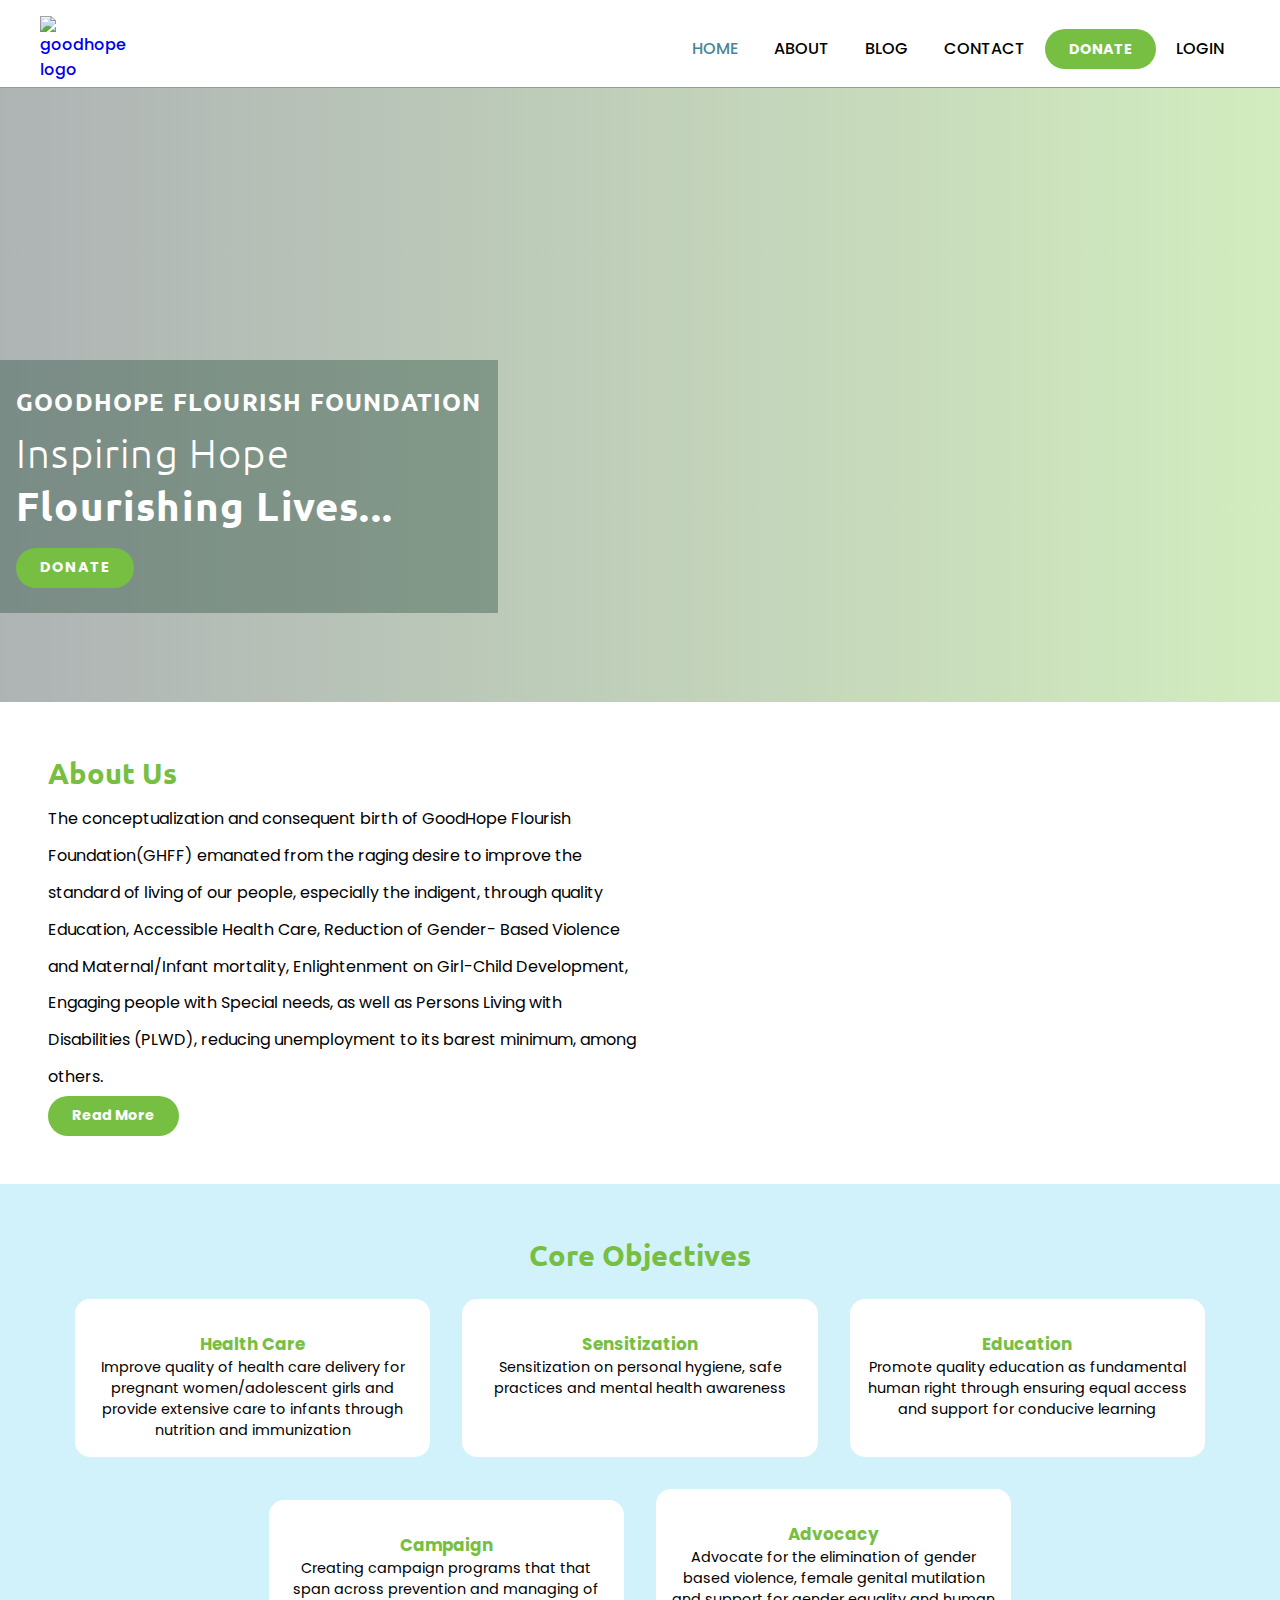
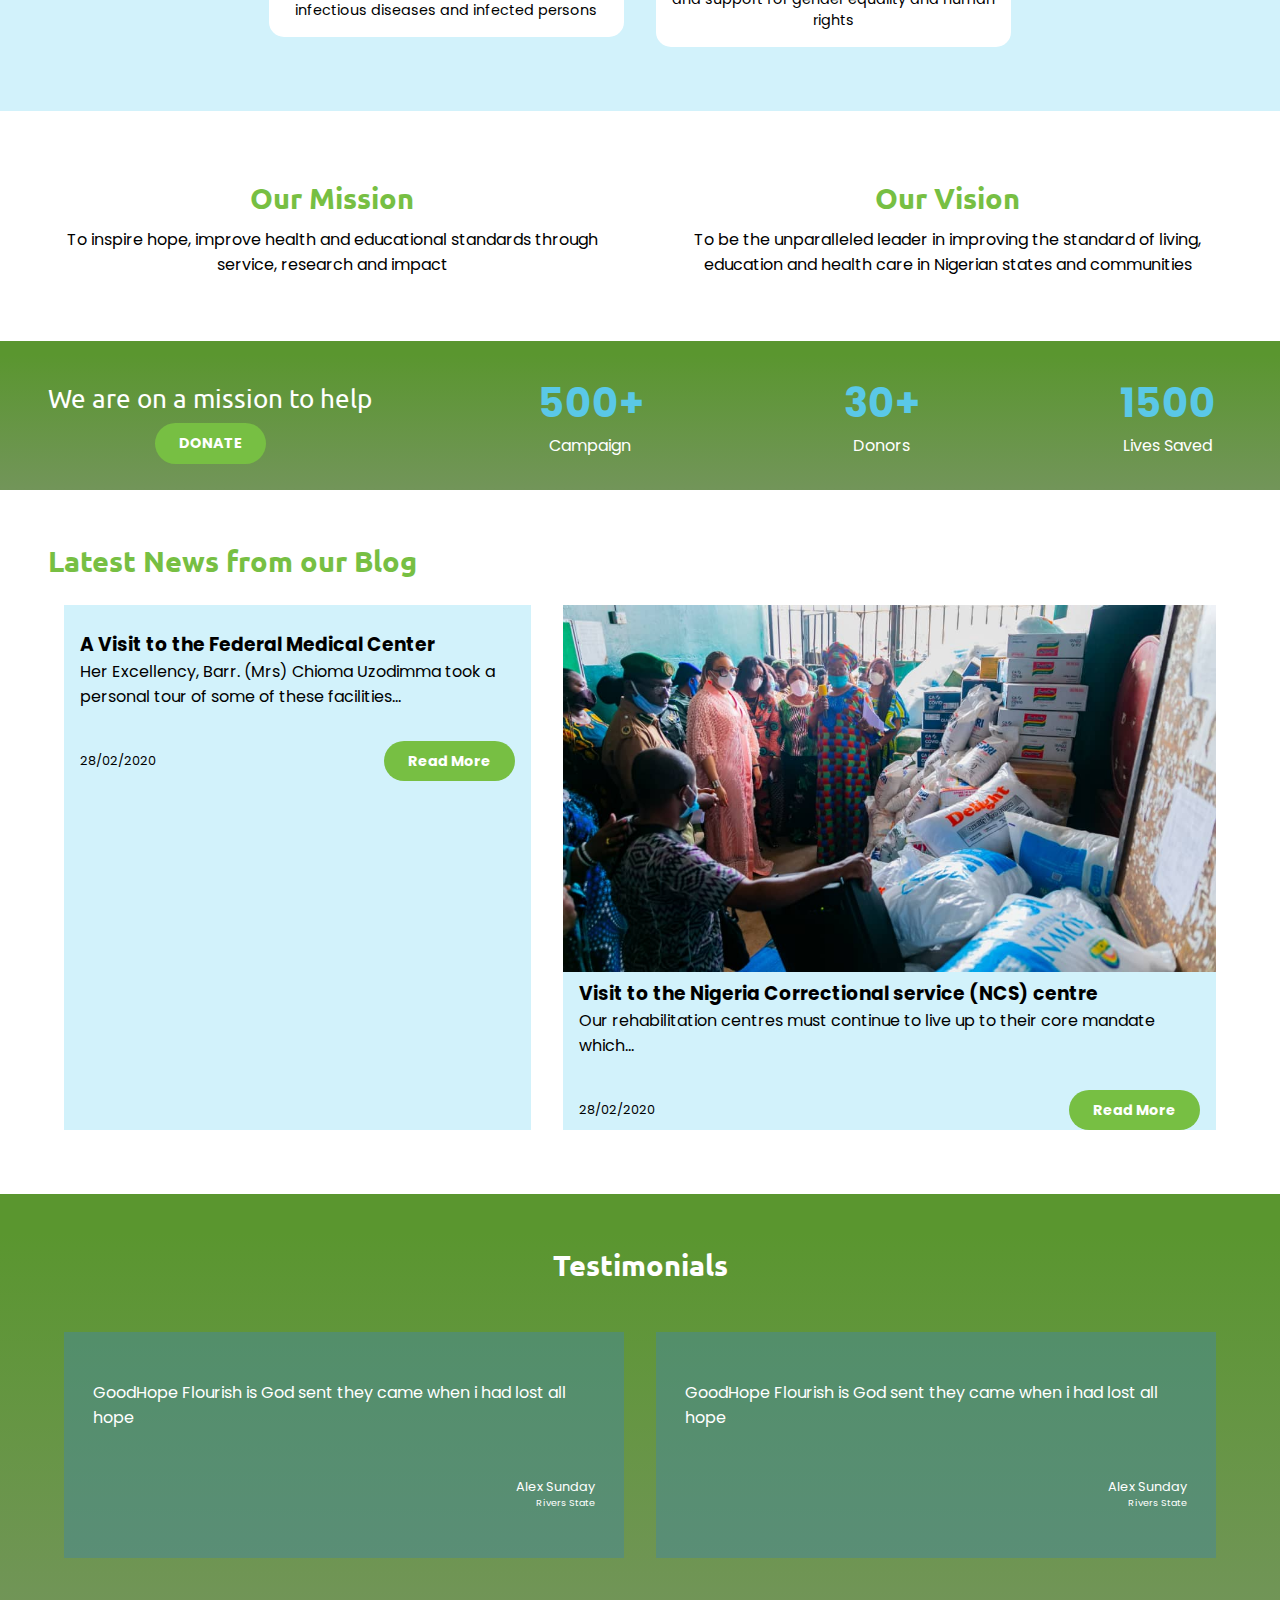
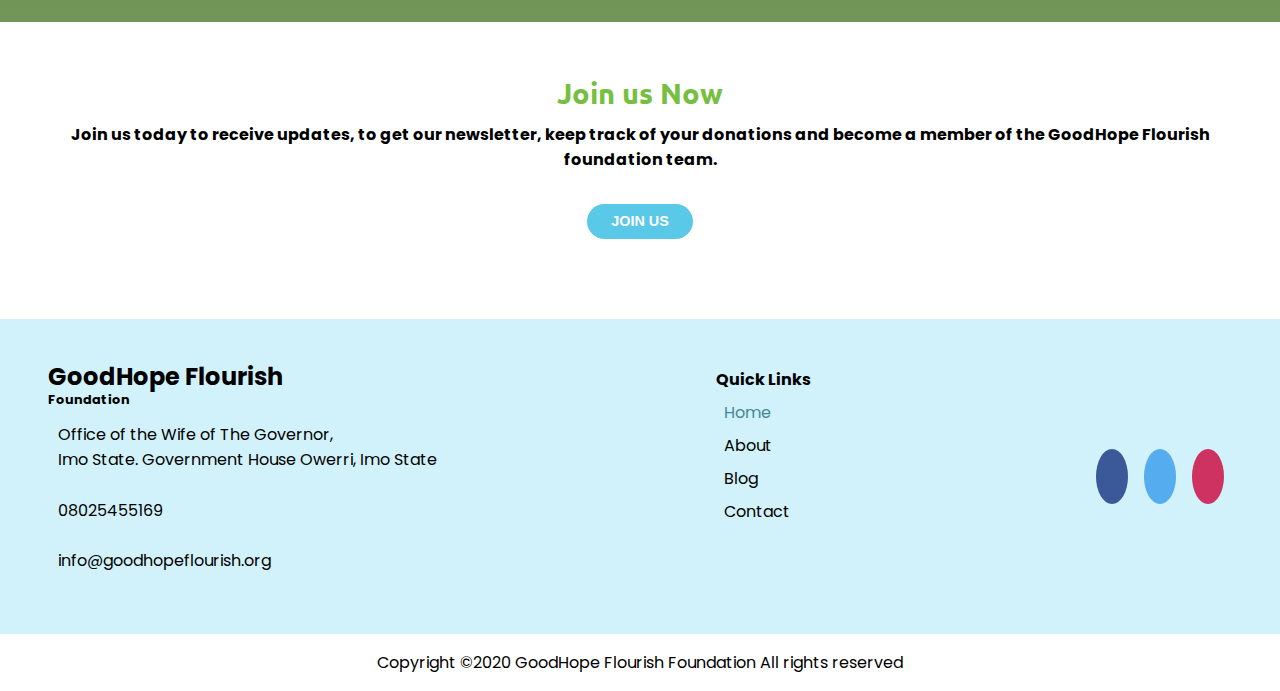
==== index.html @ ec5f5591 "done with ui" ====
<!DOCTYPE html>
<html lang="en">
<head>
  <meta charset="UTF-8">
  <meta http-equiv="X-UA-Compatible" content="IE=edge">
  <meta name="viewport" content="width=device-width, initial-scale=1.0">
  <!-- <link rel="shortcut icon" href="images/goodhope logo.jpg"> -->
  <link rel="preconnect" href="https://fonts.gstatic.com">
  <link href="https://fonts.googleapis.com/css2?family=Poppins:wght@400;500&display=swap" rel="stylesheet">
  <link href="https://fonts.googleapis.com/css2?family=Ubuntu:wght@400;500&display=swap" rel="stylesheet">
  <link rel="stylesheet" href="css/main.css">
  <link rel="stylesheet" href="css/slideH.css">
  <script src="https://kit.fontawesome.com/d206b6bfc8.js" crossorigin="anonymous"></script>
  <link rel="apple-touch-icon" sizes="180x180" href="favicon_io (5)/apple-touch-icon.png">
  <link rel="icon" type="image/png" sizes="32x32" href="favicon_io (5)/favicon-32x32.png">
  <link rel="icon" type="image/png" sizes="16x16" href="favicon_io (5)/favicon-16x16.png">
  <link rel="manifest" href="favicon_io (5)/site.webmanifest">
  <title>GoodHope Flourish</title>
</head>
<body>
  <header class="header">
    <nav>
      <a href="index.html"><div class="logo"><img src="images/goodhope logo.jpg" alt="goodhope logo"></div></a>
      <div class="menu"><i class="fas fa-bars"></i></div>
      <div  class="nav-links" id="navlinks">
        <ul>
          <li ><a href="index.html" class="active">Home</a></li>
          <li><a href="../goodhopeflourish/AboutUs.html">About</a></li>
          <li><a href="blog.html">Blog</a></li>
          <li><a href="contact.html">Contact</a></li>
          <a href="#" class="btn btn--donate">DONATE</a>
          <li><a href="signin.html">Login</a></li>

        </ul>
      </div>
    </nav>
    <div class="mobile-nav" id="navlinks">
      <ul>
        <li ><a href="index.html" class="active">Home</a></li>
        <li><a href="about.html">About</a></li>
        <li><a href="blog.html">Blog</a></li>
        <li><a href="contact.html">Contact</a></li>
        <a href="#" class="btn btn--donate">DONATE</a>
        <li><a href="signin.html">Login</a></li>
      </ul>
    </div>
  </header>

  <section class="billboard">
    <div class="slide">
      <ul class="cb-slideshow">
        <li><span>Image 01</span></li>
        <li><span>Image 02</span></li>
        <li><span>Image 03</span></li>
        <li><span>image 04</span></li>
      </ul>
    </div>

    <div class="billboard--content">
      <h1>GOODHOPE FLOURISH FOUNDATION</h1>
      <h2> <span class="light-text">Inspiring Hope</span>  <br> Flourishing Lives...</h2>
      <a href="#" class="btn btn--donate">DONATE</a>
    </div>
  </section>

  <section class="about-us pad">
    <div class="about--content">
      <!-- <p class="small-heading">GOODHOPE FLOURISH FOUNDATION</p> -->
      <h2 class="main-heading">About Us</h2>
      <p class="para">
        The conceptualization and consequent birth of GoodHope Flourish Foundation(GHFF)
        emanated from the raging desire to  improve the standard of living of our people, especially the indigent,  through quality Education, Accessible Health Care, Reduction of Gender- Based Violence and Maternal/Infant mortality, Enlightenment on Girl-Child Development, Engaging people with Special needs, as well as  Persons Living with Disabilities (PLWD), reducing unemployment to its barest minimum, among others. 
      </p>
      <a href="about.html" class="btn btn--donate">Read More</a>
      <!-- <button class="btn btn--donate">Read More</button> -->
    </div>

    <div class="about--image">
      <img src="images/donate.jpg" alt="">
    </div>
  </section>

  <section class="objectives pad">
    <h2 class="main-heading center">Core Objectives</h2>

    <div class="objectives-row-1">
      <div class="card">
        <div class="icon"><i class="fas fa-heartbeat"></i></div>
        <div class="card-info">
          <h3>Health Care</h3>
          <p>Improve quality of health care delivery for pregnant women/adolescent girls and provide extensive care to infants through nutrition and immunization</p>
        </div>
      </div>

      <div class="card">
        <div class="icon"><i class="fas fa-info-circle"></i></div>
        <div class="card-info">
          <h3>Sensitization</h3>
          <p> Sensitization on personal hygiene, safe practices and mental health awareness</p>
        </div>
      </div>
      
      <div class="card">
        <div class="icon"><i class="fas fa-chalkboard-teacher"></i></div>
        <div class="card-info">
          <h3>Education</h3>
          <p> Promote quality education as fundamental human right through ensuring equal access and support for conducive learning </p>
        </div>
      </div>

    </div>

    <div class="objectives-row-2 ">
      <div class="card">
        <div class="icon"><i class="fas fa-bullhorn"></i></div>
        <div class="card-info">
          <h3>Campaign</h3>
          <p>Creating campaign programs that that span across prevention and managing of infectious diseases and infected persons</p>
        </div>
      </div>

      <div class="card">
        <div class="icon"><i class="fas fa-venus-mars"></i></i></div>
        <div class="card-info">
          <h3>Advocacy</h3>
          <p>Advocate for the elimination of gender based violence, female genital mutilation and support for gender equality and human rights</p>
        </div>
      </div>
    </div>
  </section>

  <section class="mis-vis pad">
    <div class="mission">
      <h2 class="main-heading">Our Mission</h2>
      <p>To inspire hope, improve health and educational standards through service, research and impact</p>
    </div>

    <div class="mission">
      <h2 class="main-heading">Our Vision</h2>
      <p>To be the unparalleled leader in improving the standard of living, education and health care in Nigerian states and communities</p>
    </div>
  </section>

  <section class="statistics pad-x">
    <div class="stat--text">
      <p>We are on a mission to help</p>
      <a href="#" class="btn btn--donate">DONATE</a>
    </div>

    <div class="stats">
      <div class="stat--count">
        <div class="count-no">500+</div>
        <div class="count-text">Campaign</div>
      </div>
  
      <div class="stat--count">
        <div class="count-no">30+</div>
        <div class="count-text">Donors</div>
      </div>
  
      <div class="stat--count">
        <div class="count-no">1500</div>
        <div class="count-text">Lives Saved</div>
      </div>
    </div>
  </section>

  <section class="blog-news pad">
    <h2 class="main-heading">Latest News from our Blog</h2>
    <div class="news-col">
      <div class="news">
        <div class="news--image"><img src="images/woman_carrying_child.jpg" alt=""></div>
        <div class="news--text">
          <h3 class="text--heading">A Visit to the Federal Medical Center</h3>
          <div class="text--para">Her Excellency, Barr. (Mrs) Chioma Uzodimma took a personal tour of some of these facilities...</div>
        </div>
        <div class="news--more">
          <p>28/02/2020</p>
          <a href="blog.html" class="btn btn--donate">Read More</a>
        </div>
      </div>

      <div class="news">
        <div class="news--image"><img src="images/2 blog.jpeg" alt=""></div>
        <div class="news--text">
          <h3 class="text--heading">Visit to the Nigeria Correctional service (NCS) centre</h3>
          <div class="text--para">Our rehabilitation centres must continue to live up to their core mandate which...</div>
        </div>
        <div class="news--more">
          <p>28/02/2020</p>
          <a href="blog.html" class="btn btn--donate">Read More</a>
        </div>
      </div>

      <!-- <div class="news">
        <div class="news--image"></div>
        <div class="news--text">
          <div class="text--heading">Providing Necessities</div>
          <div class="text--para">By providing basic necessities there is hope for every baby.</div>
        </div>
        <div class="news--more">
          <p>28/02/2020</p>
          <a href="#" class="btn btn--donate">Read More</a>
        </div>
      </div> -->
    </div>
  </section>

  <section class="testimonial pad">
    <h2 class="main-heading center" style="color: white">Testimonials</h2>

    <div class="testimony-row">
      <div class="testimony">
        <p class="para">GoodHope Flourish is God sent they came when i had lost all hope</p>
        <p class="testimony--name">Alex Sunday</p>
        <p class="testimony--state">Rivers State</p>
      </div>
  
      <div class="testimony">
        <p class="para">GoodHope Flourish is God sent they came when i had lost all hope</p>
        <p class="testimony--name">Alex Sunday</p>
        <p class="testimony--state">Rivers State</p>
      </div>
  </section>


  <section class="invitation pad center">
    <h2 class="main-heading">Join us Now</h2>
    <p class="para">Join us today to receive updates, to get our newsletter, keep track of your donations and become a member of the GoodHope Flourish foundation team.</p>
    <button class="btn btn--blue">JOIN US</button>
  </section>

  <footer class="pad">
    <div class="contact">
      <h3 class="company--name">GoodHope Flourish <br> <span class="small">Foundation</span></h3>

      <div class="contact-group">
        <i class="fas fa-map-marker-alt"></i>
        <p class="contact--location"> Office of the Wife of The Governor, <br> Imo State. Government House Owerri, Imo State</p>
      </div>

      <div class="contact-group">
        <i class="fas fa-phone-alt"></i>
        <p class="contact--phone"> 08025455169</p>
      </div>

      <div class="contact-group">
        <i class="fas fa-envelope"></i>
        <p class="contact--email"> info@goodhopeflourish.org</p>
      </div>

    </div>

    <div class="quick-links">
      <p>Quick Links</p>
      <ul>
        <li ><a href="#" class="active">Home</a></li>
        <li><a href="#">About</a></li>
        <li><a href="#">Blog</a></li>
        <li><a href="#">Contact</a></li>
        <!-- <button class="btn btn--donate">DONATE</button> -->
      </ul>
    </div>

    <div class="socials">
      <a href="#"><i class="fab fa-facebook-f"></i></a>
      <a href="#"><i class="fab fa-twitter"></i></a>
      <a href="#"><i class="fab fa-instagram"></i></a>
    </div>
  </footer>
  <div class="rights center">Copyright ©2020 GoodHope Flourish Foundation All rights reserved</div>
</body>
<script src="app.js"></script>
</html>
---- css/main.css ----
:root {
  --green: #77BF43;
  --blue: #5AC8E7;
  --bg-color: rgba(209, 242, 251, 0.99);
}

* {
  padding: 0;
  margin: 0;
  box-sizing: inherit;
}

html {
  box-sizing: border-box;
}

body {
  font-weight: 400;
  width: 100%;
}

a {
  text-decoration: none;
  font-family: 'Poppins', sans-serif;
}

.center {
  text-align: center;
}

.pad-x {
  padding-left: 3rem;
  padding-right: 3rem;
}

.pad{
  padding: 3rem;
}

.menu {
  display: none;
}


/* styling for nav bar */

header {
  font-family: 'Poppins', sans-serif;
  font-weight: 500;
  font-size: 1rem;
  position: fixed;
  width:100%;
  background-color: white;
  top: 0;
  z-index: 100;
  border-bottom: 1px solid var(--green);
  height: 5.5rem;
  overflow: hidden;
}

.height {
  height: fit-content;
  transition: height 3s;
}

nav {
  display: flex;
  align-items: center;
  justify-content: space-between;
  padding: .5rem 2.5rem;
  padding-top: 1rem;
  /* border-bottom: 1px solid var(--green); */
  width: 100%;
}

.mobile-nav {
  text-align: center;
  padding: .5rem .5rem;
}

.mobile-nav li {
  list-style-type: none; 
  padding: .5rem 0;
}

.logo {
  width: 3.5rem;
}

.logo img {
  width: 100%;
}

.nav-links li {
  display: inline;
  text-transform: uppercase;
  padding: 0 1rem;
}

li a {
  text-decoration: none;
  color: black;
}

ul .active {
  color: #45879A;
}

/* Styling for Buttons */

.btn {
  padding: .6rem 1.5rem;
  border-radius: 40px;
  border: none;
  color: white;
  font-weight: bold;
  display: inline-block;
  transition: all 0.2s ease;
  font-size: .9rem;
}

.btn--donate {
  background-color: var(--green);
}

.btn--blue {
  background-color: var(--blue);
}

.btn:hover {
  transform: scale(1.08)
}

.btn:active {
  transfrom
}

/* styling for billboard */
.billboard {
  background: linear-gradient(to right, rgba(100, 110, 112, 0.52) , rgba(106, 194, 43, 0.3));
  background-repeat: no-repeat;
  background-size: cover;
  background-position: center;
  margin-top: 4.5rem;
  height: 70vh;
  overflow: hidden;
}

.billboard--content {
  font-family: 'Ubuntu', sans-serif;
  letter-spacing: 1.2px;
  color: white;
  position: absolute;
  top: 40%;
  padding: 0 2.5rem;
  background-color: rgba(50, 85, 70, 0.418);
  padding: 1.6rem 1rem;
}

.billboard--content h1 {
  font-size: 1.5rem;
  margin-bottom: .5rem;
}

.billboard--content h2 {
  font-size: 2.5rem;
  margin-bottom: 1rem;;
}

.light-text {
  font-weight: 300;
}

/* Styling for the about us section */
.main-heading {
  font-family: 'Ubuntu', sans-serif;
  font-size: 1.8rem;
  color: var(--green);
  margin-top: .3rem;
  margin-bottom: .6rem;
}

.para {
  font-family: 'Poppins', sans-serif;
  font-size: 1rem;
}

.about-us {
  display: flex;
  justify-content:space-between;
}

.about-us .para {
  line-height: 2.3;
}

.small-heading {
  font-family: 'Ubuntu', sans-serif;
  font-size: 1rem;
  font-weight: bold; 
}


.about--content {
  flex: 0 0 50%;
  margin-right: 2rem;
}

.about--content button { 
  margin-top: 1rem;
}

.about--image img{
  width: 100%;
  padding-top: 1.5rem;
}

/* styling for the Objectives section */

.objectives {
  background-color: var(--bg-color);
  text-align: center;
}

.objectives-row-1 {
  display: flex;
  justify-content: center;
}

.objectives-row-2 {
  display: flex;
  justify-content: center;
  align-items: center;
}

.card {
  font-family: 'Poppins', sans-serif;
  font-size: .7rem;
  background-color: white;
  padding: 1rem;
  margin: 1rem;
  width: 30%;
  border-radius: 15px;
}

.card:hover {
  transform: scale(1.05);
}

.card h3 {
  color: var(--green);
}


.card-info {
  font-size: .9rem;
}

.icon {
  margin: 1rem 0;
}

.card .fas {
  font-size: 3.5rem;
  color: var(--green);
}

/* styling for the mission/vision section */
.mis-vis {
  display: flex;
  justify-content: space-between;
  text-align: center;
}

.mission {
  font-family: 'Poppins', sans-serif;
  width: 48%;
  margin: 1rem 0;
}


/* Styling for the statistics page */
.statistics {
  display: flex;
  justify-content: space-between;
  align-items: center;
  text-align: center;
  background: linear-gradient(180deg, #5A962F 8.96%, rgba(72, 117, 40, 0.77) 100.65%, rgba(255, 255, 255, 0) 93.100%),
  url("../images/woman_carrying_child.jpg");
}

.stats {
  display: flex;
  justify-content: space-between;
  flex: 0 0 60%;
}

.stat--text {
  color: white;
  font-family: 'Ubuntu', sans-serif;
  font-size: 1.6rem;
  padding-top: 1.5rem;
  padding-bottom: .5rem;
}

.stat--text p {
  padding-bottom: .5rem;
}

.stat--count {
  font-family: 'Poppins', sans-serif;
  margin: 2rem 1rem;
}

.count-no {
  font-size: 2.5rem;
  color: var(--blue);
  font-weight: bold;
}

.count-text {
  color: white;
}

/* styling for latest news from blog */

.news-col {
  display: flex;
  font-family: 'Poppins', sans-serif;
}

.news {
  background-color: var(--bg-color);
  margin: 1rem;
}

.news--image {
  /* width: 100%; */
}

.news--image img {
  width: 100%;
}

.news--text, .news--more {
  padding: 0 1rem;
}

.news--more {
  display: flex;
  align-items: center;
  justify-content: space-between;
  margin-top: 2rem;
  font-size: .5rem;
}

.news--more p {
  font-weight: light;
  font-size: .8rem;
}

/* styling for testimonials */
.testimonial {
  background: linear-gradient(180deg, #5A962F 8.96%, rgba(72, 117, 40, 0.77) 100.65%, rgba(255, 255, 255, 0) 93.100%), url("../images/woman_carrying_child.jpg");
}

.testimonial h2 {
  margin-bottom: 2rem;
}

.testimony {
  font-family: 'Poppins', sans-serif;
  background: rgba(69, 135, 154, 0.5);
  margin: 1rem;
  padding: 3rem 1.8rem;
  color: white;
}

.testimony--name {
  margin-top: 3rem;
}

.testimony--name, .testimony--state {
  font-size: .8rem;
  text-align: right;
}

.testimony--state {
  font-size: .6rem;
}

.testimony-row {
  display: flex;
  justify-content: space-between;
}

/* Styling for the invitation */
.invitation .para {
  font-size: 1rem;
  font-weight: bold;
}

.invitation .btn {
  margin: 2rem 0;
}

/* Styling for footer */

footer {
  background-color: var(--bg-color);
  display: flex;
  justify-content: space-between;
  font-family: 'Poppins', sans serif;
}

.contact-group {
  display: flex;
  align-items: center;
  padding: .8rem .1rem;
}

.contact-group p {
  padding-left: .5rem;
}

.company--name {
  font-size: 1.5rem;
  line-height: 1.2rem;;
  font-weight: bold;
  padding: 0;
  margin: 0;
}

.small {
  font-size: .8rem;
  padding: 0;
  margin: 0;
}

.quick-links  p {
  font-weight: bold;
}

.quick-links li {
  list-style-type: none;
  padding-left: .5rem;
  padding-top: .5rem;
}

.socials {
  align-self: center;
}

.fab {
  padding: 1rem;
  width: 3rem;
  border-radius: 50%;
  background-color: black;
  margin: 0 .5rem;
}

.fa-facebook-f {
  background: #3B5998;
  color: white;
}

.fa-twitter {
  background: #55ACEE;
  color: white;
}

.fa-instagram {
  background: #ce3261;
  color: white;
}

.socials a {
  color: white;
}

.rights {
  padding: 1rem 0;
  font-family: 'Poppins', sans serif;
}

@media only screen and (max-device-width: 900px) {

  html { font-size: calc(.6em + 1vw); }  

  .pad {
    padding: 1.5rem 2rem;
  }

  .pad-x {
    padding-left: 1.5rem;
    padding-right: 1.5rem;
  }

  .nav-links {
    display: none;
    align-self: baseline;
  }

  .menu {
    display: block;
  }

  .fa-bars {
    font-size: 1.6rem;
    color: var(--green);
  }

  .nav-links li {
    display: block;
  }

  .billboard {
  height: 60vh;
  overflow: hidden;
  }

  .billboard--content {
    position: absolute;
    top: 30%;
  }
  
  .billboard--content h1 {
    font-size: .8rem;
  }

  .billboard--content h2 {
    font-size: 1.5rem;
  }


  .about-us {
    display: block;
  }

  .about--image {
    display: none;
  }

  .objectives-row-1, .objectives-row-2 {
    display: block;
  }

  .card {
    width: 92%;
  }

  /* Statistics Styling for phone */


  .stat--tex {
    font-size: 1.4rem
  }

  .count-no {
    font-size: 1.8rem;
  }

  /* .stats {
    display: block;
  } */

  /* Vision */
  .mis-vis {
    display: block;
  }

  .mission {
    width: 100%;
    margin-top: 1rem;
  }

  .news-col {
    display: block;
  }

  /* Testimony */
  .testimony {
    padding: 2rem 1rem;
    text-align: center;
  }

  .testimony-row {
    display: block;
  }

  footer {
    display: block;
  }

  footer > * {
    margin-top: 1rem;
  }
}

@media only screen and (max-device-width: 450px) {
  .billboard {
    height: 42vh;
    }

  .billboard--content {
    position: absolute;
    top: 25%;
    padding: 1rem .8rem;
  }

  .statistics {
    display: block;
  }
  
  .stats {
    display: block;
    text-align: center;
    padding-bottom: .5rem;

  }

  .testimony {
    width: 90%;
  }

}
---- css/slideH.css ----
.cb-slideshow {
	/*position: fixed;*/
	width: 100%;
	height: 70vh;
	top: 0px;
	left: 0px;
	z-index: 0; 
	}
	
.cb-slideshow:after { 
	width: 100%;
	height: 70vh;
	top: 0px;
	left: 0px;
	z-index: 0; 
}

.cb-slideshow {
	list-style-type: none;
}


.cb-slideshow li span {
	margin-top: 4.5rem; 
	width: 100%;
	height: 70vh;
	position: absolute;
	top: 0rem;
	left: 0px;
	background: linear-gradient(to right, rgba(100, 110, 112, 0.52) , rgba(106, 194, 43, 0.3));
	color: transparent;
	background-size: cover;
	background-position: 50% 30%;
	background-repeat: none;
	opacity: 0;
	z-index: -1;
	animation: imageAnimation 24s linear infinite 0s; 
}



.cb-slideshow li:nth-child(1) span { 
	background-image: url(../images/little_girl_posing.jpg);
}
.cb-slideshow li:nth-child(2) span { 
	background-image: url(../images/woman_carrying_child.jpg);
	animation-delay: 6s; 
}
.cb-slideshow li:nth-child(3) span { 
	background-image: url(../images/3kids.jpg);
	animation-delay: 12s;
}
.cb-slideshow li:nth-child(4) span { 
	background-image: url(../images/campaign.jpg);
	animation-delay: 18s; 
}

.cb-slideshow li:nth-child(2) div { 
	animation-delay: 6s; 
}

.cb-slideshow li:nth-child(3) div { 
	animation-delay: 12s;  
}

.cb-slideshow li:nth-child(4) div { 
	animation-delay: 18s; 
}

/*.cb-slideshow li:nth-child(5) div { 
	animation-delay: 24s; 
}
.cb-slideshow li:nth-child(6) div { 
	animation-delay: 30s; 
}*/

@keyframes imageAnimation { 
	0% { opacity: 1; animation-timing-function: ease-in; }
	2% { opacity: 1; animation-timing-function: ease-out; }
	17% { opacity: 1 ;}
	40% {opacity: 0;}
	100% { opacity: 0 ;}
}


@media only screen and (max-device-width: 900px) {
	.cb-slideshow li span {
		height: 60vh;
	}
}

@media only screen and (max-device-width: 450px) {
	.cb-slideshow li span {
		height: 42vh;
	}
}
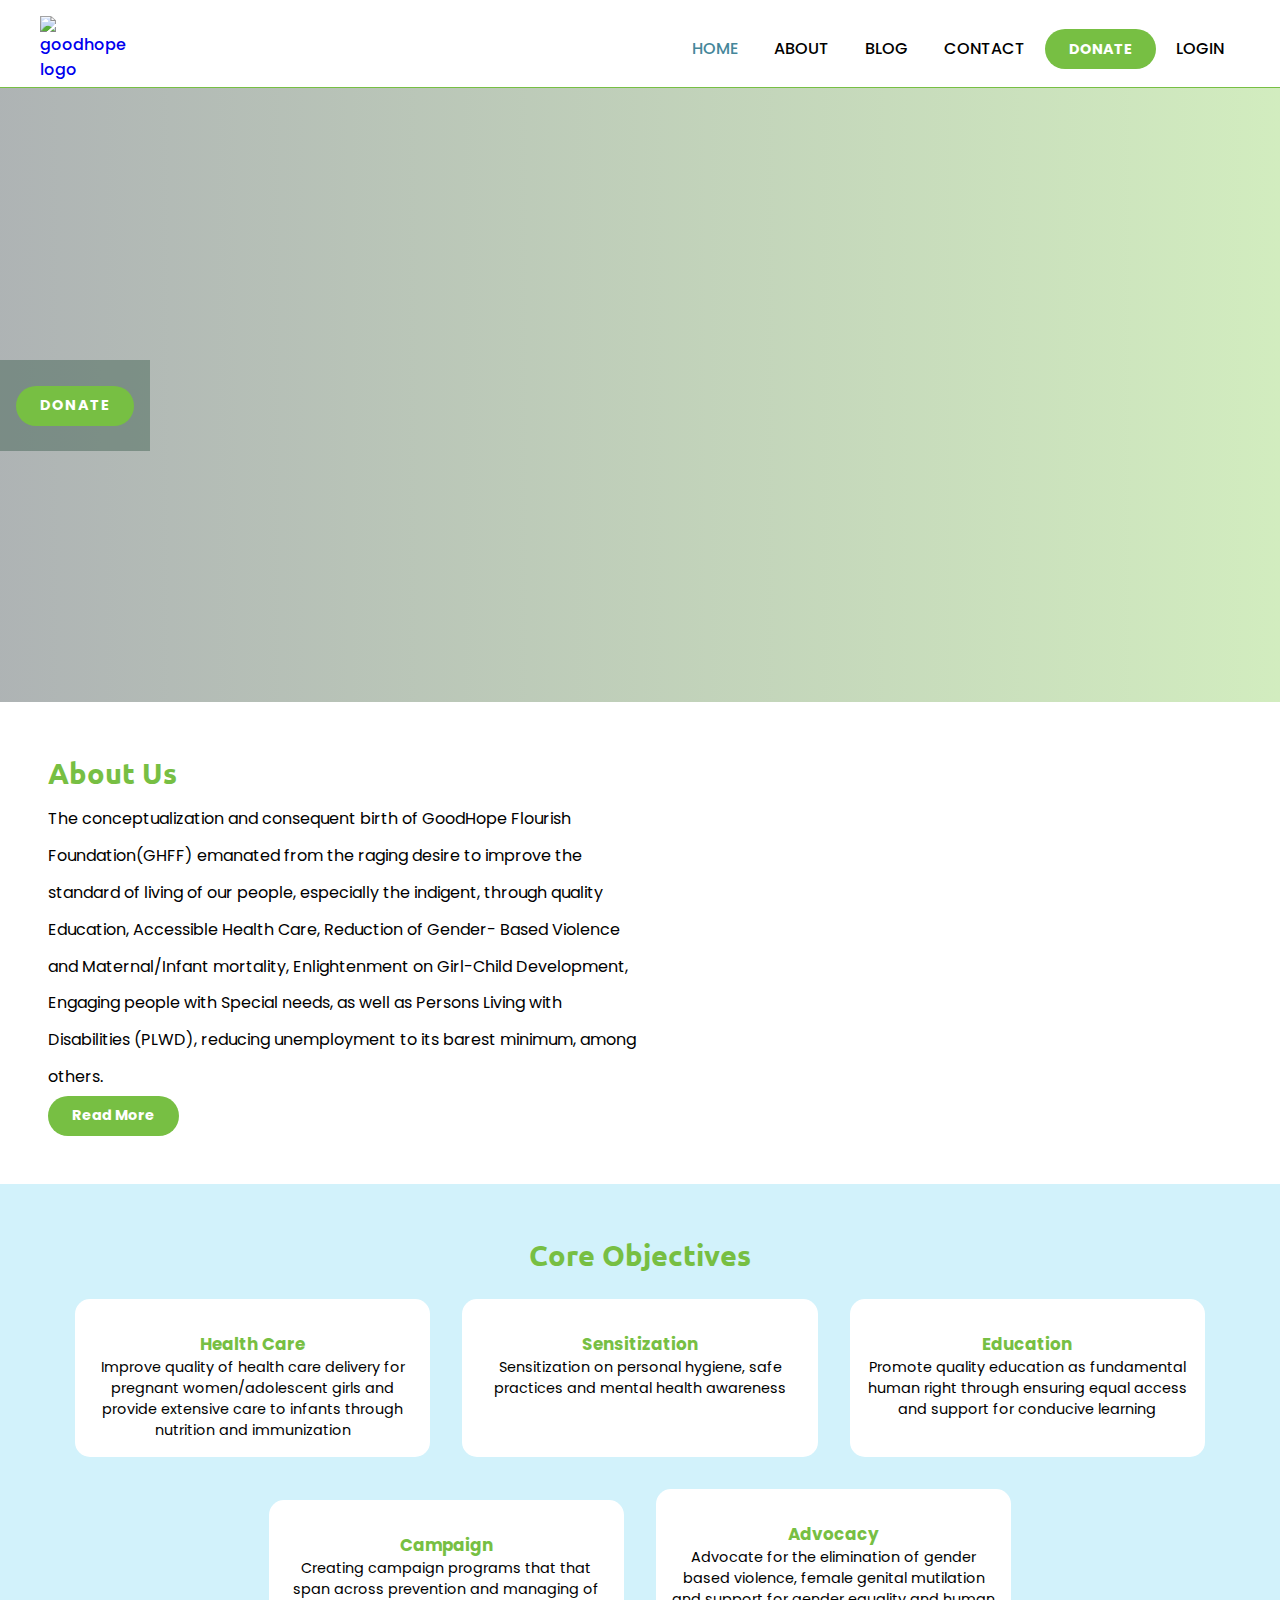
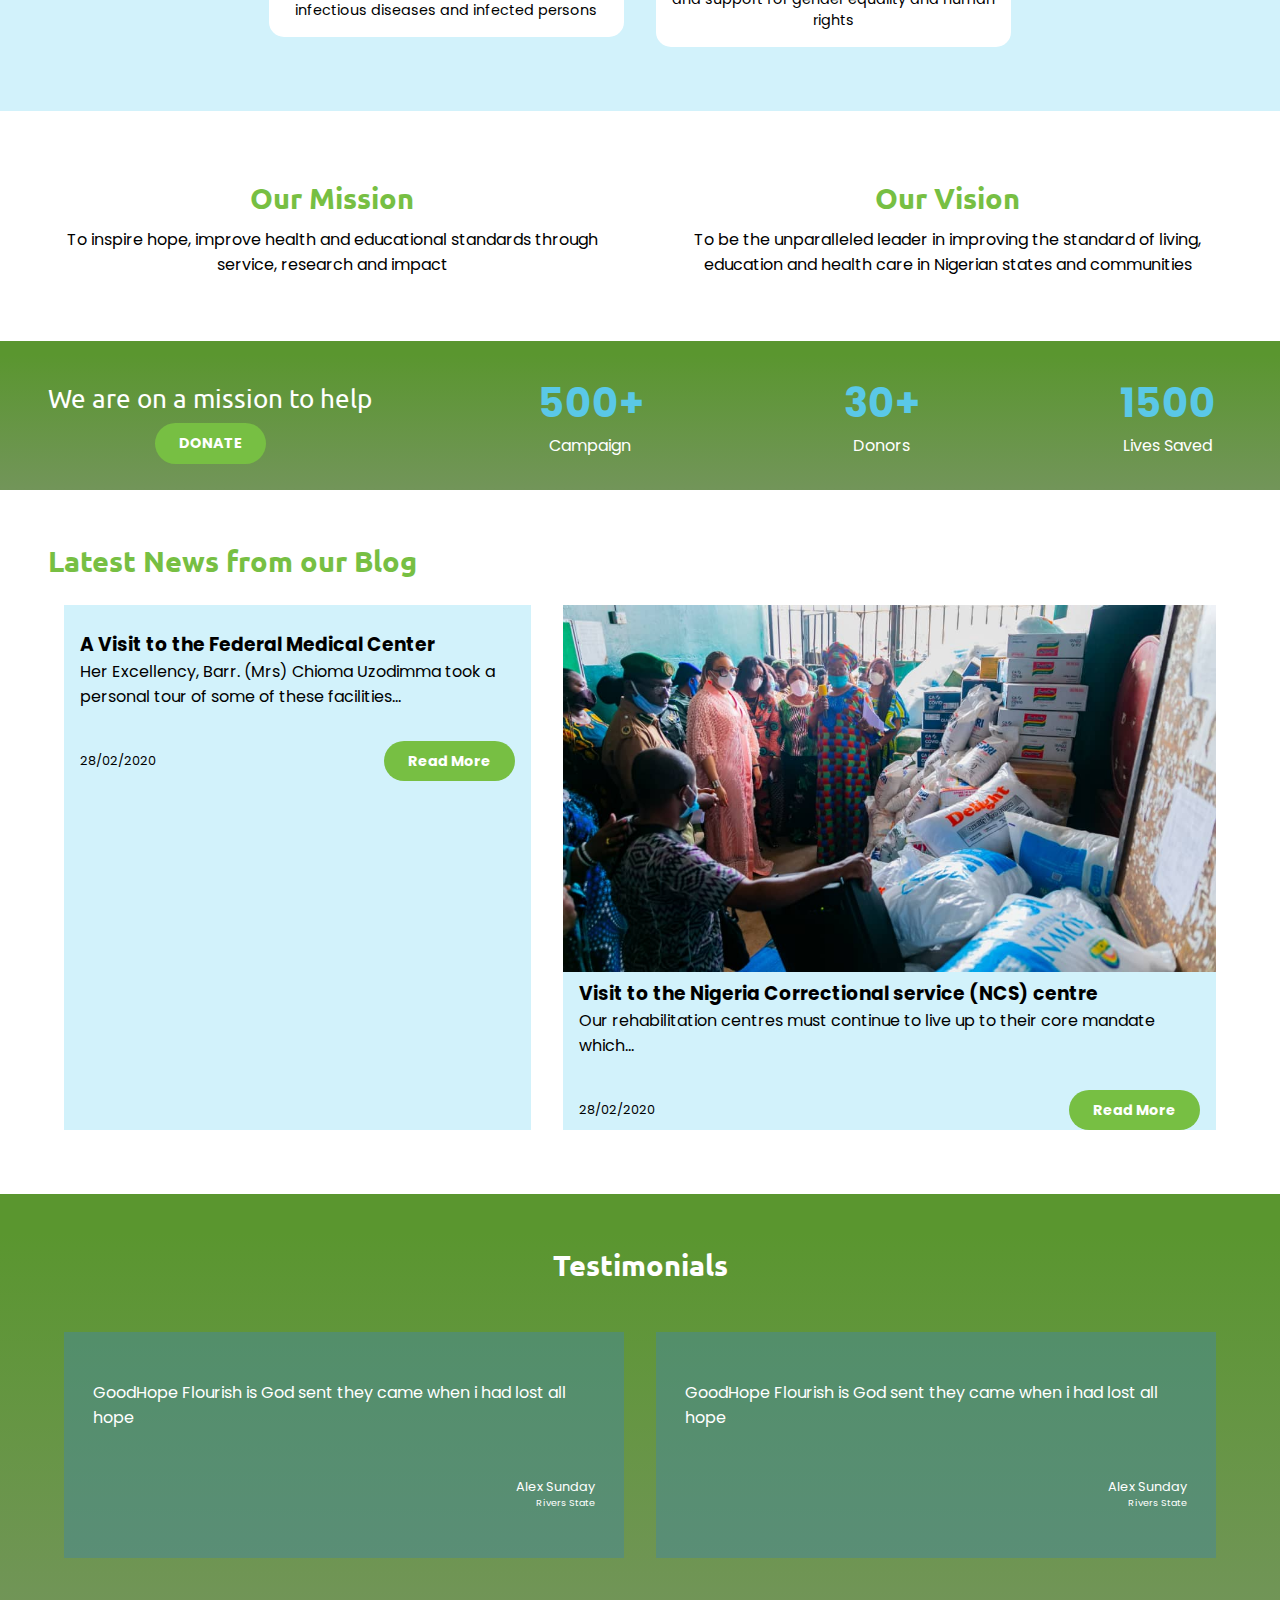
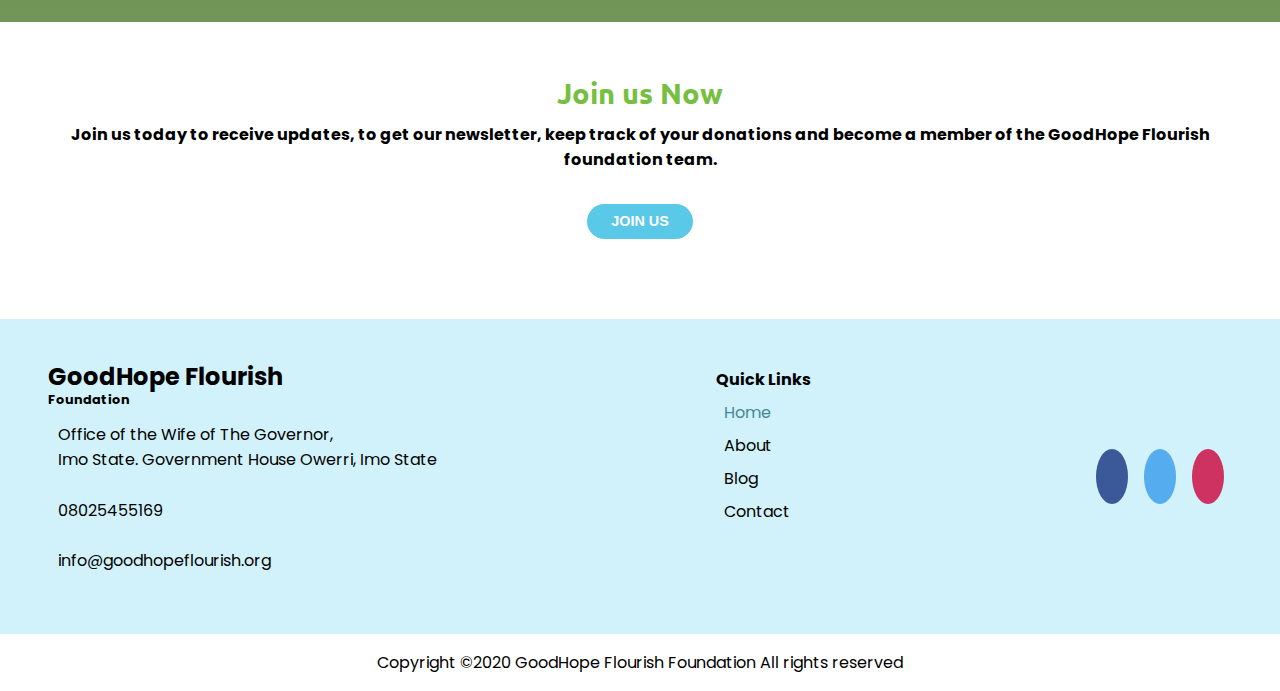
==== commit d7c2b5ad: "new" ====
--- a/index.html
+++ b/index.html
@@ -57,8 +57,8 @@
     </div>
 
     <div class="billboard--content">
-      <h1>GOODHOPE FLOURISH FOUNDATION</h1>
-      <h2> <span class="light-text">Inspiring Hope</span>  <br> Flourishing Lives...</h2>
+      <!--h1>GOODHOPE FLOURISH FOUNDATION</h1>
+      <h2> <span class="light-text">Inspiring Hope</span>  <br> Flourishing Lives...</h2-->
       <a href="#" class="btn btn--donate">DONATE</a>
     </div>
   </section>
